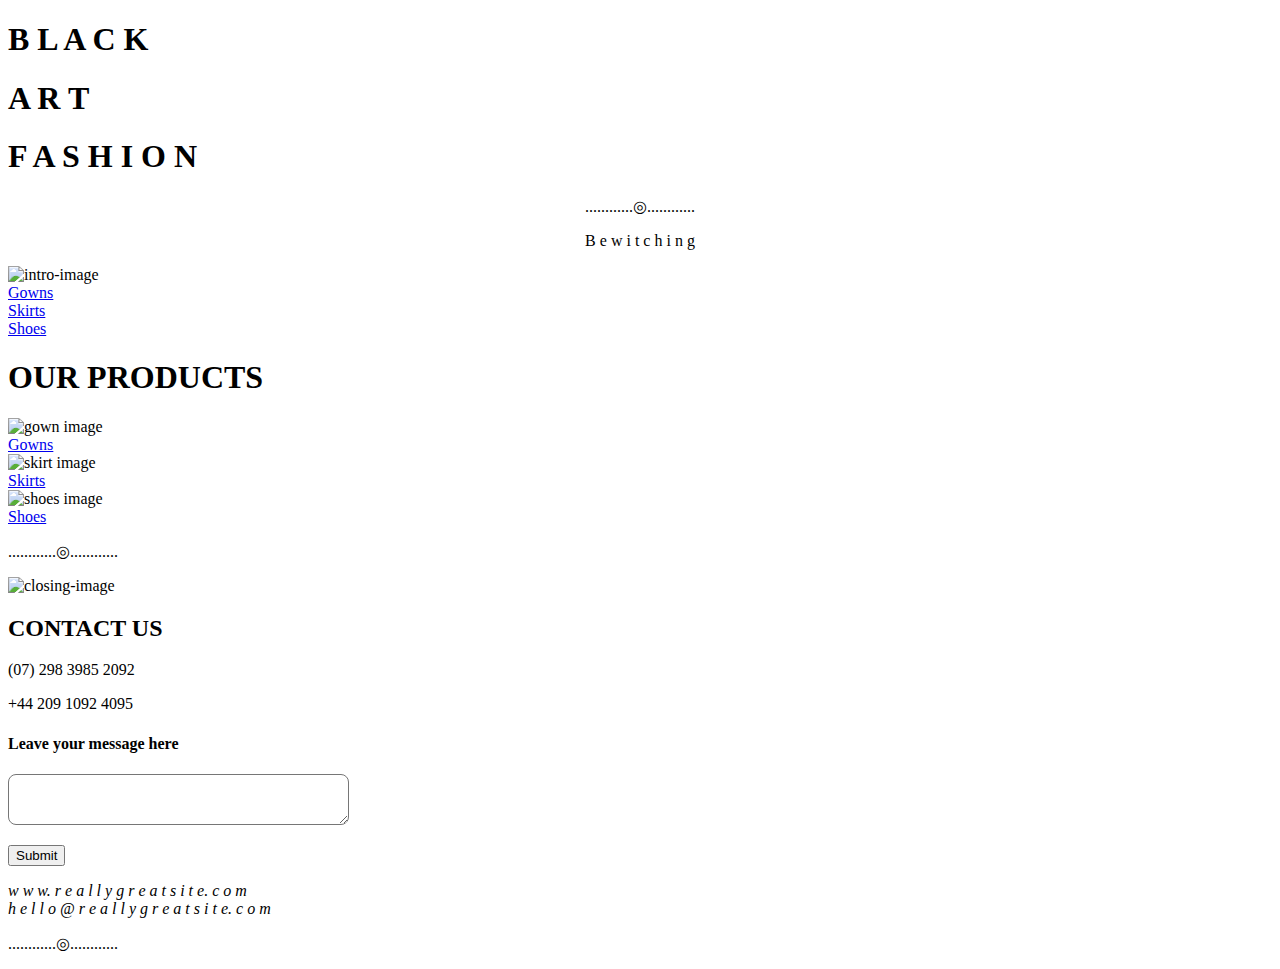
==== index.html @ aa9d864e "Add files via upload" ====
<!DOCTYPE html>
<html lang="en" dir="ltr">
  <head>
    <meta charset="utf-8">
    <title>Week 4 - CL: Online Shop</title>
    <link rel="stylesheet" href="Styles/Styles.css">
    <link rel="preconnect" href="https://fonts.googleapis.com">
<link rel="preconnect" href="https://fonts.gstatic.com" crossorigin>
<link href="https://fonts.googleapis.com/css2?family=Almendra+SC&family=Open+Sans&display=swap" rel="stylesheet">

<link rel="preconnect" href="https://fonts.googleapis.com">
<link rel="preconnect" href="https://fonts.gstatic.com" crossorigin>
<link href="https://fonts.googleapis.com/css2?family=Cinzel:wght@400;600&display=swap" rel="stylesheet">



<script src="https://kit.fontawesome.com/0876d2f342.js" crossorigin="anonymous"></script>

  </head>
  <body>

<!--------------Title-------------->

<div id="intro-page">

  <div class="website-name">
    <h1>B L A C K</h1>
    <h1>A R T</h1>
    <h1>F A S H I O N</h1>
    <p align="center">............◎............</p>
    <p align="center">B e w i t c h i n g </p>
  </div>

  <div class="intro-image">
    <img src="Images/image19.jpeg" alt="intro-image">
  </div>

   <!-------- Nav Bar --------------->

  <div class="nav-bar">

    <div class="black">
      <a class="link-1" href="Gowns.html">Gowns</a>
    </div>

    <div class="grey">
      <a class="link-2" href="Skirts.html">Skirts</a>
    </div>

    <div class="white">
      <a class="link-3" href="Shoes.html">Shoes</a>
    </div>

  </div>

</div>

<!--------Our Products----------->

<div id="our-products">
  <h1>OUR PRODUCTS</h1>

  <div class="image-box-1">
    <img src="Images/image20.jpeg" alt="gown image">
  </div>

  <div class="black-box-1">
    <a class="link" href="Gowns.html">Gowns</a>
  </div>

  <div class="image-box-2">
    <img src="Images/image23.jpeg" alt="skirt image">
  </div>

  <div class="black-box-2">
    <a class="link" href="Skirts.html">Skirts</a>
  </div>

  <div class="image-box-3">
    <img src="Images/image30.jpg" alt="shoes image">
  </div>

  <div class="black-box-3">
    <a class="link" href="Shoes.html">Shoes</a>
  </div>

  <div class="decoration">
    <p>............◎............</p>
  </div>

</div>


<!-------Contact Us--------------->

<div id="contact-us">

   <div class="contact-us-image">
    <img src="Images/image17.jpeg" alt="closing-image">
   </div>

  <div class="contact-us-area">
    <h2>CONTACT US</h2>
    <p>(07) 298 3985 2092</p>
    <p>+44 209 1092 4095</p>
    <form class="contact-details" action="mailto:wardlanguagetutor@gmail.com" method="post" enctype="text/plain">
      <p><label for="textarea"><h4>Leave your message here</h4></label></p>
      <p> <textarea id="textarea" name="name" rows="3" cols="40" maxlength="300" autocomplete="off" style="border-radius:8px;"></textarea></p>
      <p><input class="submit" type="submit" name="submit" value="Submit"></p>
    </form>
  </div>

  <div class="website-address">
    <i class="fa-solid fa-globe">   w w w. r e a l l y g r e a t s i t e. c o m</i>
  </div>

  <div class="email-address">
    <i class="fa-solid fa-envelope">   h e l l o @ r e a l l y g r e a t s i t e. c o m</i>
  </div>

  <div class="decoration1">
    <p>............◎............</p>
  </div>

</div>

  </body>
</html>
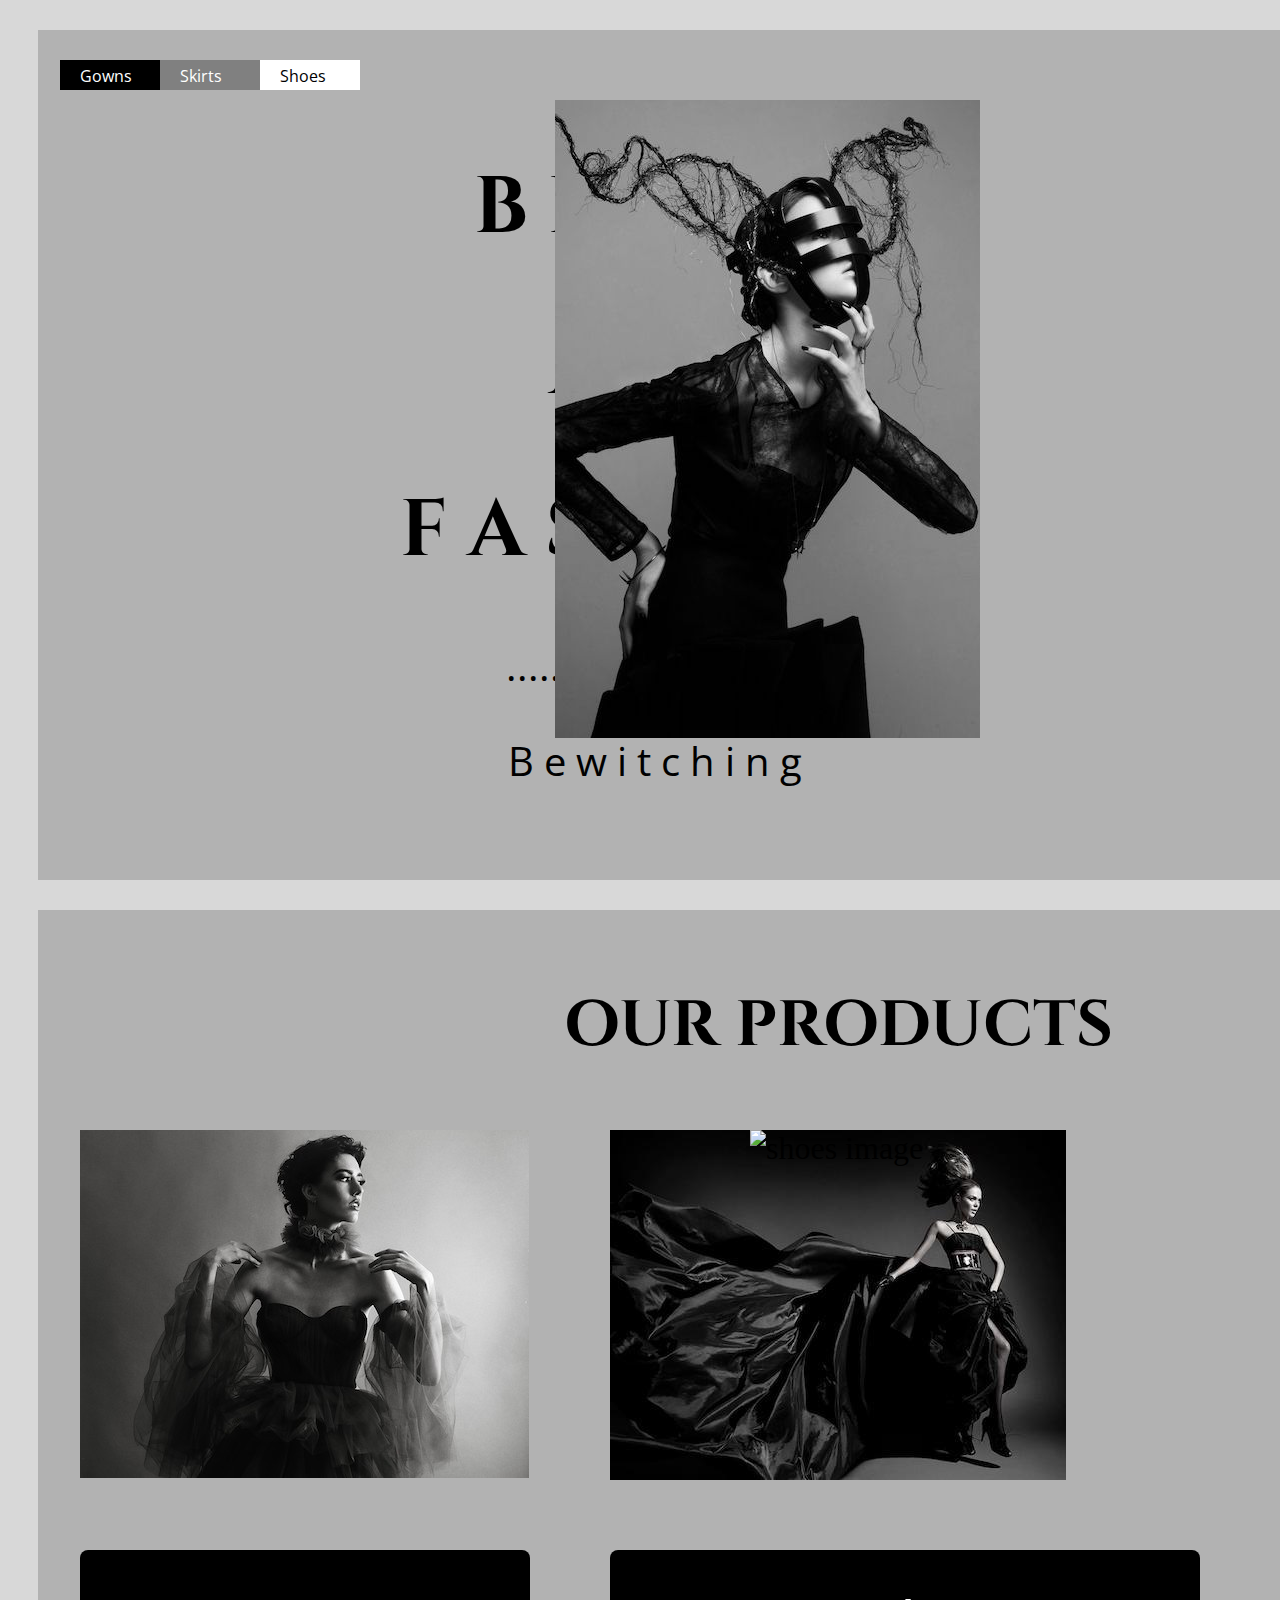
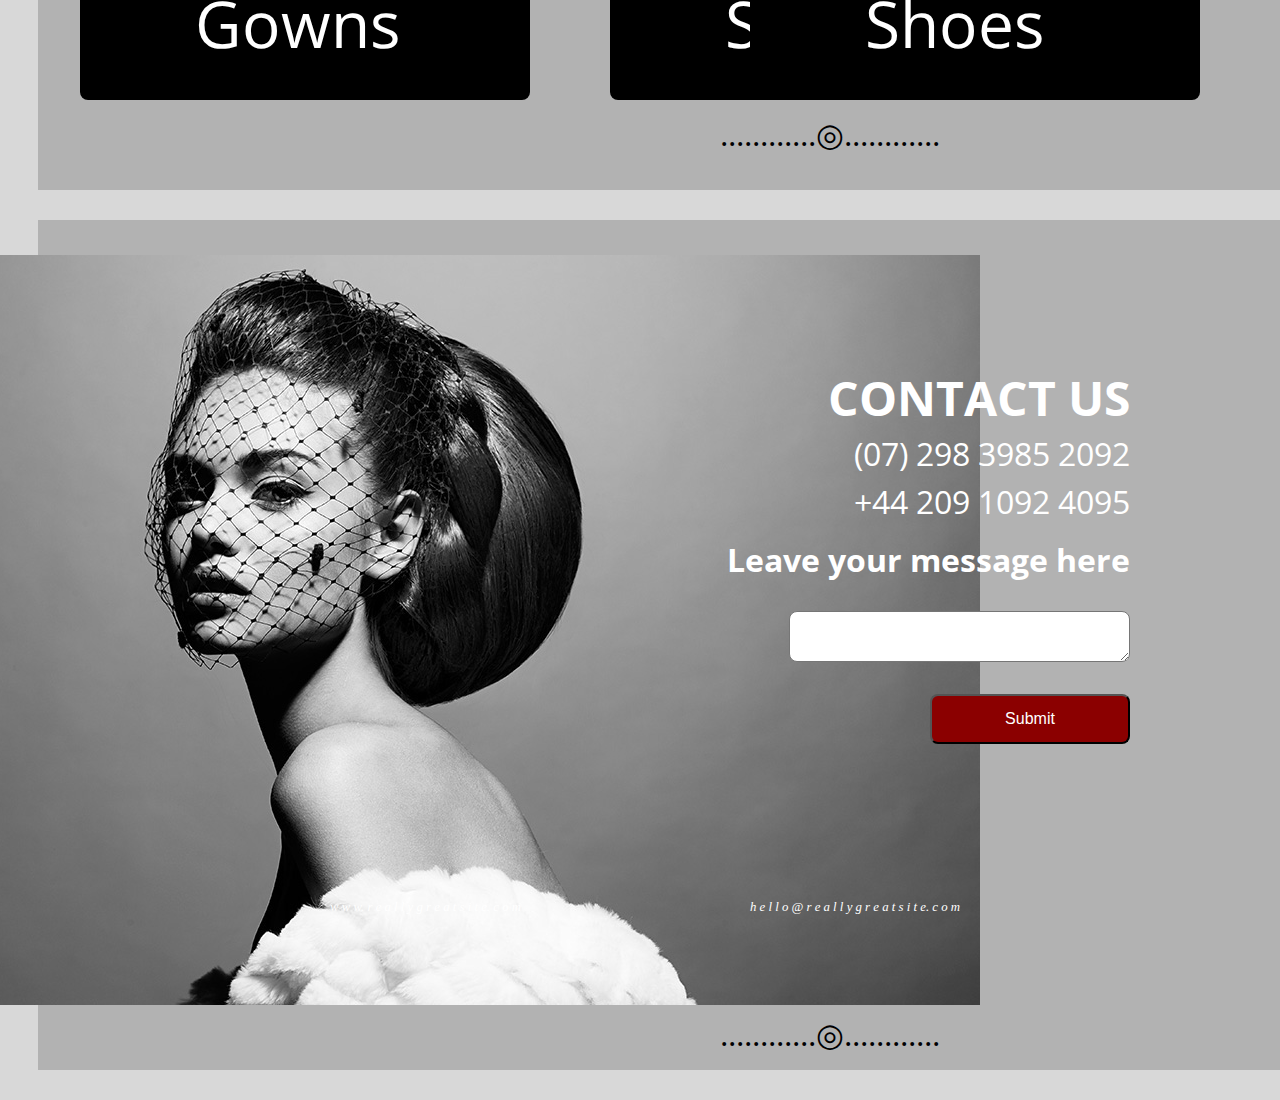
==== commit c1c41088: "Update index.html" ====
--- a/index.html
+++ b/index.html
@@ -3,7 +3,7 @@
   <head>
     <meta charset="utf-8">
     <title>Week 4 - CL: Online Shop</title>
-    <link rel="stylesheet" href="Styles/Styles.css">
+    <link rel="stylesheet" href="Styles.css">
     <link rel="preconnect" href="https://fonts.googleapis.com">
 <link rel="preconnect" href="https://fonts.gstatic.com" crossorigin>
 <link href="https://fonts.googleapis.com/css2?family=Almendra+SC&family=Open+Sans&display=swap" rel="stylesheet">
@@ -32,7 +32,7 @@
   </div>
 
   <div class="intro-image">
-    <img src="Images/image19.jpeg" alt="intro-image">
+    <img src="image19.jpeg" alt="intro-image">
   </div>
 
    <!-------- Nav Bar --------------->
@@ -61,7 +61,7 @@
   <h1>OUR PRODUCTS</h1>
 
   <div class="image-box-1">
-    <img src="Images/image20.jpeg" alt="gown image">
+    <img src="image20.jpeg" alt="gown image">
   </div>
 
   <div class="black-box-1">
@@ -69,7 +69,7 @@
   </div>
 
   <div class="image-box-2">
-    <img src="Images/image23.jpeg" alt="skirt image">
+    <img src="image23.jpeg" alt="skirt image">
   </div>
 
   <div class="black-box-2">
@@ -77,7 +77,7 @@
   </div>
 
   <div class="image-box-3">
-    <img src="Images/image30.jpg" alt="shoes image">
+    <img src="image30.jpg" alt="shoes image">
   </div>
 
   <div class="black-box-3">
@@ -96,7 +96,7 @@
 <div id="contact-us">
 
    <div class="contact-us-image">
-    <img src="Images/image17.jpeg" alt="closing-image">
+    <img src="image17.jpeg" alt="closing-image">
    </div>
 
   <div class="contact-us-area">
--- a/Styles.css
+++ b/Styles.css
@@ -0,0 +1,506 @@
+body {
+  background-color:#D8D8D8;
+  font-size: 250%;
+}
+
+h1 {
+  font-family: 'Cinzel', serif;
+  /*font-family: 'Almendra SC', serif;*/
+  text-align: center;
+}
+
+
+p, h2, h3, h4, h5, h6 {
+  font-family: 'Open Sans', sans-serif;
+}
+
+h6 {
+  font-size: 1.3rem;
+}
+
+a:hover {
+  color:darkred;
+}
+
+hr {
+  color: white;
+  width: 80%;
+  margin-top: 50px;
+}
+
+
+/********** Title **********/
+
+#intro-page {
+  height: 850px;
+  width: 1600px;
+  background-color: #B2B2B2;
+  margin: 30px;
+}
+
+.website-name {
+  position: absolute;
+  left: 400px;
+  top: 100px;
+}
+
+.intro-image {
+  position:absolute;
+  right: 300px;
+  top: 100px;
+}
+
+.black {
+  height: 30px;
+  width: 100px;
+  background-color: black;
+  position: absolute;
+  top: 60px;
+  left: 60px;
+
+}
+
+.grey {
+  height: 30px;
+  width: 100px;
+  background: grey;
+  position: absolute;
+  top: 60px;
+  left: 160px;
+}
+
+.white {
+  height: 30px;
+  width: 100px;
+  background-color: white;
+  position: absolute;
+  top: 60px;
+  left: 260px;
+
+}
+
+.link-1 {
+  font-family: 'Open Sans', sans-serif;
+  text-decoration: none;
+  font-size: 1rem;
+  color: white;
+  position: absolute;
+  top: 5px;
+  left: 20px;
+}
+
+.link-2 {
+  font-family: 'Open Sans', sans-serif;
+  text-decoration: none;
+  font-size: 1rem;
+  color: white;
+  position: absolute;
+  top: 5px;
+  left: 20px;
+}
+
+.link-3 {
+  font-family: 'Open Sans', sans-serif;
+  text-decoration: none;
+  font-size: 1rem;
+  color: black;
+  position: absolute;
+  top: 5px;
+  left: 20px;
+}
+
+
+/************** Our Products **********/
+
+#our-products {
+  height: 850px;
+  width: 1600px;
+  background-color: #B2B2B2;
+  margin:30px;
+  font-size: 80%;
+  padding-top: 30px;
+}
+
+.image-box-1 {
+  height: 350px;
+  width: 450px;
+  position: absolute;
+  top: 1130px;
+  left: 80px;
+}
+
+.black-box-1 {
+  height: 150px;
+  width: 450px;
+  background-color: black;
+  position: absolute;
+  top: 1550px;
+  left: 80px;
+  border-radius: 8px;
+}
+
+.image-box-2 {
+  height: 350px;
+  width: 450px;
+  position: absolute;
+  top: 1130px;
+  left: 610px;
+}
+
+.black-box-2 {
+  height: 150px;
+  width: 450px;
+  background-color: black;
+  position: absolute;
+  top: 1550px;
+  left: 610px;
+  border-radius: 8px;
+}
+
+.image-box-3 {
+  height: 350px;
+  width: 450px;
+  position: absolute;
+  top: 1130px;
+  right: 80px;
+}
+
+.black-box-3 {
+  height: 150px;
+  width: 450px;
+  background-color: black;
+  position: absolute;
+  top: 1550px;
+  right: 80px;
+  border-radius: 8px;
+}
+
+.link {
+  font-family: 'Open Sans', sans-serif;
+  text-decoration: none;
+  font-size: 4rem;
+  color: white;
+  position: absolute;
+  top: 30px;
+  left: 115px;
+}
+
+.decoration {
+  position: absolute;
+  top: 1680px;
+  left: 720px;
+}
+
+/************Contact Us*************/
+
+#contact-us {
+  height: 850px;
+  width: 1600px;
+  background-color: #B2B2B2;
+  margin:30px;
+  font-size: 80%;
+}
+
+.contact-us-image {
+  position:absolute;
+  right: 300px;
+  top: 1855px;
+}
+
+.contact-us-area {
+  color: white;
+  line-height: 1rem;
+  text-align: right;
+  position:absolute;
+  right: 150px;
+  top: 1950px;
+}
+
+.submit {
+  width: 200px;
+  height: 50px;
+  font-size: 1rem;
+  background-color: darkred;
+  color: white;
+  border-radius: 8px;
+}
+
+.website-address {
+  font-family: serif;
+  font-size: 0.8rem;
+  color: white;
+  position:absolute;
+  left: 330px;
+  top: 2500px;
+}
+
+.email-address {
+  font-family: serif;
+  font-size: 0.8rem;
+  color: white;
+  position:absolute;
+  right: 320px;
+  top: 2500px;
+}
+
+.decoration1 {
+  position: absolute;
+  top: 2580px;
+  left: 720px;
+}
+
+/****************Gowns*************/
+
+#gowns {
+  height: 2400px;
+  width: 1600px;
+  background-color: #B2B2B2;
+  margin: 30px;
+}
+
+.black-area-gowns {
+  background-color: black;
+  position: fixed;
+  top: 10px;
+  right: 30px;
+  bottom: 10px;
+  left: 1000px;
+  color: white;
+}
+
+.link-4 {
+  font-family: 'Open Sans', sans-serif;
+  text-decoration: none;
+  font-size: 1rem;
+  color: white;
+  position: absolute;
+  top: 5px;
+  left: 20px;
+}
+
+.gowns-image-1 {
+  height: 600px;
+  width: 450px;
+  position: absolute;
+  top: 150px;
+  left: 80px;
+}
+
+.gown-info-1 {
+  height: 600px;
+  width: 350px;
+  position: absolute;
+  top: 150px;
+  left: 600px;
+}
+
+.gowns-image-2 {
+  height: 600px;
+  width: 450px;
+  position: absolute;
+  top: 900px;
+  left: 80px;
+
+}
+
+.gown-info-2 {
+  height: 600px;
+  width: 350px;
+  position: absolute;
+  top: 900px;
+  left: 600px;
+}
+
+.gowns-image-3 {
+  height: 600px;
+  width: 450px;
+  position: absolute;
+  top: 1580px;
+  left: 80px;
+
+}
+
+.gown-info-3 {
+  height: 600px;
+  width: 350px;
+  position: absolute;
+  top: 1580px;
+  left: 600px;
+}
+
+/*************Skirts***************/
+
+#skirts {
+  height: 2300px;
+  width: 1600px;
+  background-color: #B2B2B2;
+  margin: 30px;
+}
+
+.black-area-skirts {
+  background-color: black;
+  position: fixed;
+  top: 10px;
+  right: 30px;
+  bottom: 10px;
+  left: 1000px;
+  color: white;
+}
+
+.skirts-image-1 {
+  height: 600px;
+  width: 450px;
+  position: absolute;
+  top: 150px;
+  left: 80px;
+}
+
+.skirt-info-1 {
+  height: 600px;
+  width: 350px;
+  position: absolute;
+  top: 150px;
+  left: 600px;
+}
+
+.skirts-image-2 {
+  height: 600px;
+  width: 450px;
+  position: absolute;
+  top: 800px;
+  left: 80px;
+}
+
+.skirt-info-2 {
+  height: 600px;
+  width: 350px;
+  position: absolute;
+  top: 800px;
+  left: 600px;
+}
+
+.skirts-image-3 {
+  height: 600px;
+  width: 450px;
+  position: absolute;
+  top: 1570px;
+  left: 80px;
+}
+
+.skirt-info-3 {
+  height: 600px;
+  width: 350px;
+  position: absolute;
+  top: 1570px;
+  left: 600px;
+}
+
+/************Shoes*****************/
+
+
+#shoes {
+  height: 2300px;
+  width: 1600px;
+  background-color: #B2B2B2;
+  margin: 30px;
+}
+
+.black-area-shoes {
+  background-color: black;
+  position: fixed;
+  top: 10px;
+  right: 30px;
+  bottom: 10px;
+  left: 1000px;
+  color: white;
+
+}
+
+.shoes-image-1 {
+  height: 600px;
+  width: 450px;
+  position: absolute;
+  top: 150px;
+  left: 80px;
+}
+
+.shoes-info-1 {
+  height: 600px;
+  width: 350px;
+  position: absolute;
+  top: 150px;
+  left: 600px;
+}
+
+.shoes-image-2 {
+  height: 600px;
+  width: 450px;
+  position: absolute;
+  top: 850px;
+  left: 80px;
+}
+
+.shoes-info-2 {
+  height: 600px;
+  width: 350px;
+  position: absolute;
+  top: 850px;
+  left: 600px;
+}
+
+.shoes-image-3 {
+  height: 600px;
+  width: 450px;
+  position: absolute;
+  top: 1500px;
+  left: 80px;
+}
+
+.shoes-info-3 {
+  height: 600px;
+  width: 350px;
+  position: absolute;
+  top: 1500px;
+  left: 600px;
+}
+
+/*********** Shopping Bag and Checkout***************/
+
+#shopping-bag, #checkout{
+  height: 850px;
+  width: 1600px;
+  background-color: #B2B2B2;
+  margin: 30px;
+}
+
+.shopping-bag-image {
+  position:absolute;
+  left: 250px;
+  top: 230px;
+}
+
+.shopping-bag {
+  font-family: 'Open Sans', sans-serif;
+  font-size: 2rem;
+  line-height: 5rem;
+  height: 650px;
+  width: 400px;
+  position: absolute;
+  top: 150px;
+  right: 100px;
+  background-color: gray;
+  color: white;
+  text-align: center;
+}
+
+.decoration3 {
+  position: absolute;
+  top: 750px;
+  left: 500px;
+}
+
+/* 1) I know it is very wet, I have no time to trim it.
+2) Unfortunately, I read the task about making the website adaptible for mobile phones and tablets too late.
+I think the design that I chose would be difficult to make mobile phone friendly.
+I hope I can do this challenge in one of the following projects.
+In this project I experimented with the positioning of divs.*/
